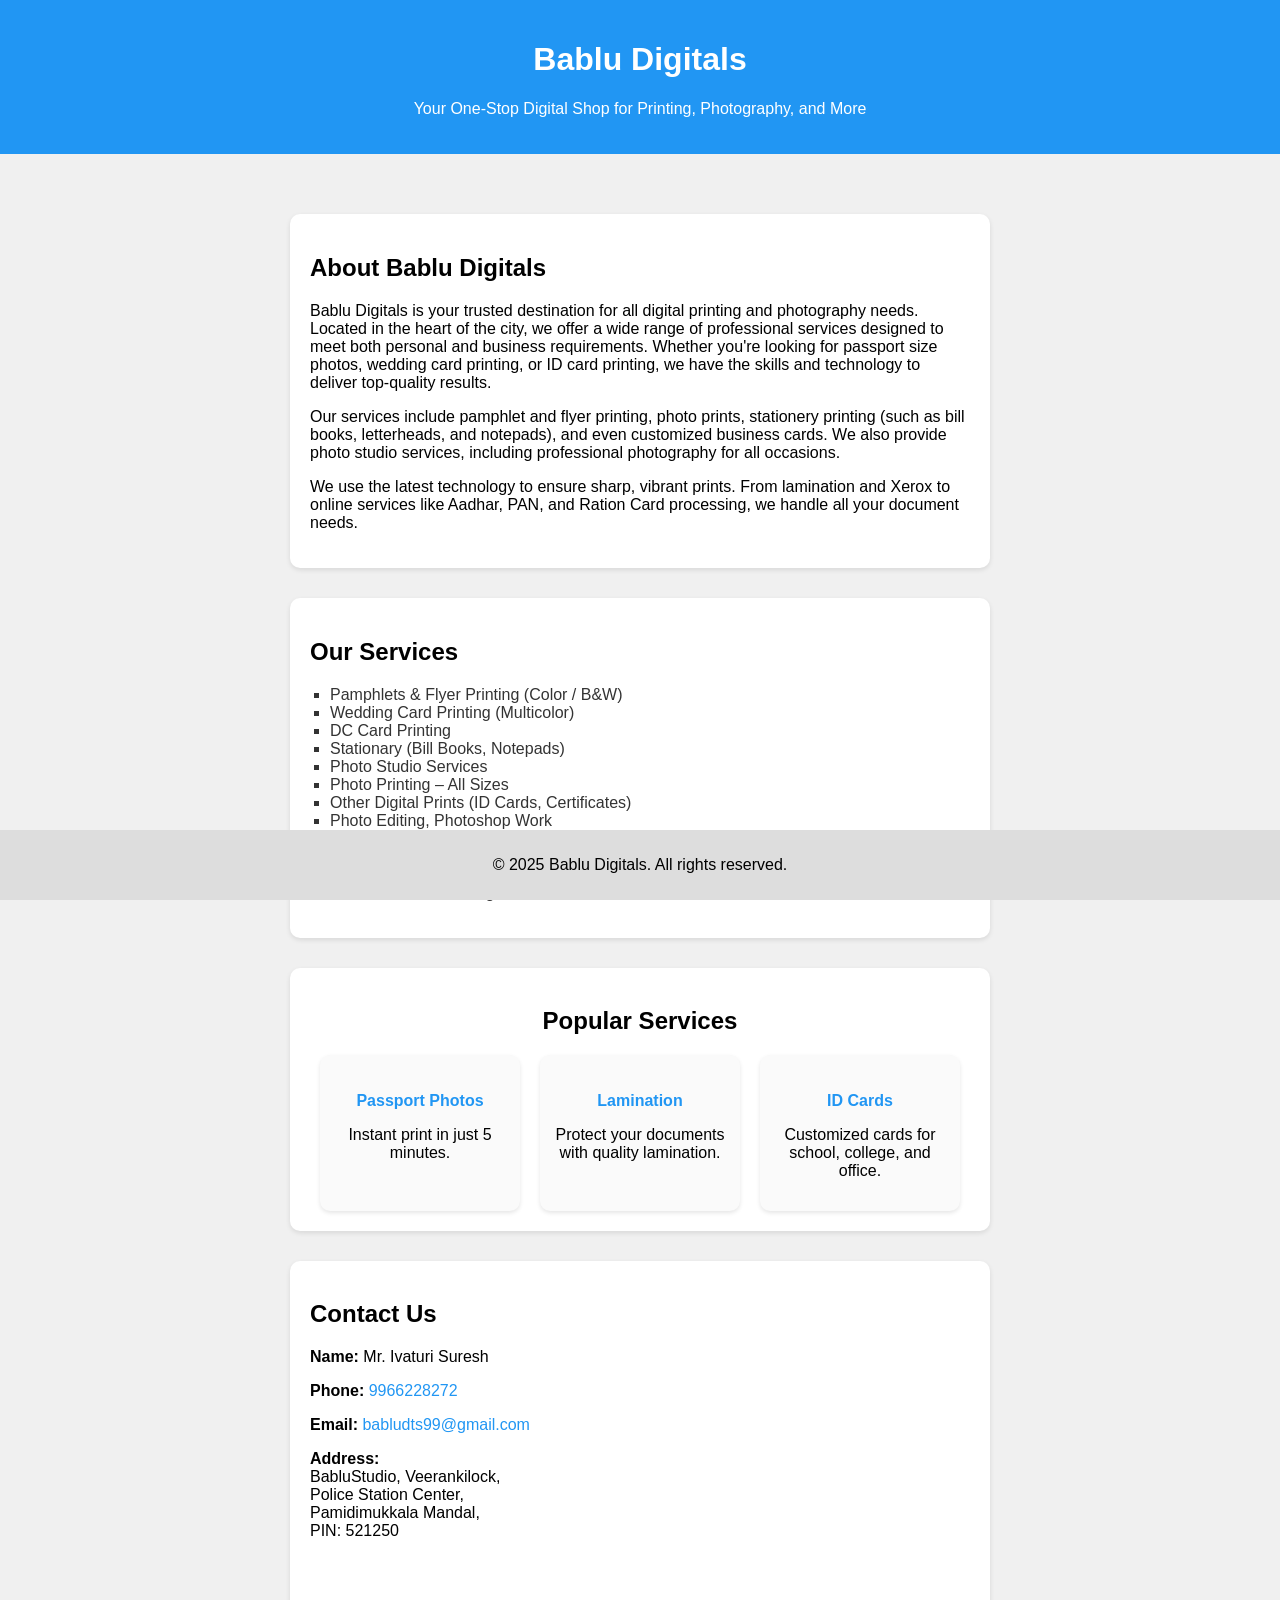
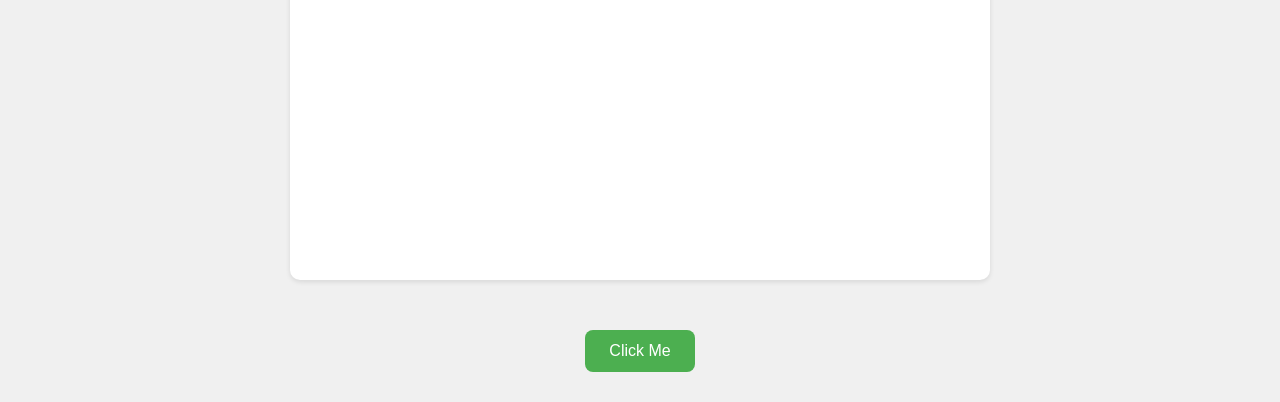
==== index.html @ 46b444a3 "Add files via upload" ====
<!DOCTYPE html>
<html lang="en">
<head>
  <meta charset="UTF-8" />
  <meta name="viewport" content="width=device-width, initial-scale=1.0" />
  <title>Bablu Digitals</title>
  <link rel="stylesheet" href="style.css" />
</head>
<body>

  <header>
    <h1>Bablu Digitals</h1>
    <p>Your One-Stop Digital Shop for Printing, Photography, and More</p>
  </header>

  <main>

    <!-- About Section -->
    <section id="about">
      <h2>About Bablu Digitals</h2>
      <p>Bablu Digitals is your trusted destination for all digital printing and photography needs. Located in the heart of the city, we offer a wide range of professional services designed to meet both personal and business requirements. Whether you're looking for passport size photos, wedding card printing, or ID card printing, we have the skills and technology to deliver top-quality results.</p>
      <p>Our services include pamphlet and flyer printing, photo prints, stationery printing (such as bill books, letterheads, and notepads), and even customized business cards. We also provide photo studio services, including professional photography for all occasions.</p>
      <p>We use the latest technology to ensure sharp, vibrant prints. From lamination and Xerox to online services like Aadhar, PAN, and Ration Card processing, we handle all your document needs.</p>
    </section>

    <!-- Services Section -->
    <section id="services">
      <h2>Our Services</h2>
      <ul>
        <li>Pamphlets & Flyer Printing (Color / B&W)</li>
        <li>Wedding Card Printing (Multicolor)</li>
        <li>DC Card Printing</li>
        <li>Stationary (Bill Books, Notepads)</li>
        <li>Photo Studio Services</li>
        <li>Photo Printing – All Sizes</li>
        <li>Other Digital Prints (ID Cards, Certificates)</li>
        <li>Photo Editing, Photoshop Work</li>
        <li>Color & B/W Xerox</li>
        <li>Lamination</li>
        <li>Online Services – Aadhar, PAN, Ration Card</li>
        <li>Mobile & DTH Recharge</li>
      </ul>
    </section>

    <!-- Popular Services -->
    <section id="products">
      <h2>Popular Services</h2>
      <div class="product-grid">
        <div class="card">
          <h4>Passport Photos</h4>
          <p>Instant print in just 5 minutes.</p>
        </div>
        <div class="card">
          <h4>Lamination</h4>
          <p>Protect your documents with quality lamination.</p>
        </div>
        <div class="card">
          <h4>ID Cards</h4>
          <p>Customized cards for school, college, and office.</p>
        </div>
      </div>
    </section>

    <!-- Contact Section -->
    <section id="contact">
      <h2>Contact Us</h2>
      <p><strong>Name:</strong> Mr. Ivaturi Suresh</p>
      <p><strong>Phone:</strong> <a href="tel:9966228272">9966228272</a></p>
      <p><strong>Email:</strong> <a href="mailto:babludts99@gmail.com">babludts99@gmail.com</a></p>
      <p><strong>Address:</strong><br>
        BabluStudio, Veerankilock,<br>
        Police Station Center,<br>
        Pamidimukkala Mandal,<br>
        PIN: 521250
      </p>
      <iframe 
        src="https://www.google.com/maps?q=Pamidimukkala+Mandal+Veerankilock+521250&output=embed" 
        width="100%" 
        height="300" 
        style="border:0;" 
        allowfullscreen 
        loading="lazy">
      </iframe>
    </section>

    <button onclick="showMessage()">Click Me</button>

  </main>

  <footer>
    <p>&copy; 2025 Bablu Digitals. All rights reserved.</p>
  </footer>

  <script src="script.js"></script>
</body>
</html>
---- style.css ----
/* Global styles */
* {
  transition: all 0.3s ease-in-out;
  scroll-behavior: smooth;
  box-sizing: border-box;
}

body {
  font-family: 'Segoe UI', sans-serif;
  background-color: #f0f0f0;
  margin: 0;
  padding: 0;
}

header {
  background-color: #2196f3;
  color: white;
  padding: 20px;
  text-align: center;
}

main {
  padding: 30px;
  text-align: center;
}

footer {
  background-color: #ddd;
  text-align: center;
  padding: 10px;
  position: fixed;
  width: 100%;
  bottom: 0;
}

/* Sections fade in */
section {
  opacity: 0;
  transform: translateY(30px);
  animation: fadeIn 0.8s ease-in-out forwards;
  animation-delay: 0.1s;
  background-color: #fff;
  padding: 20px;
  margin: 30px auto;
  border-radius: 10px;
  max-width: 700px;
  box-shadow: 0 2px 5px rgba(0,0,0,0.1);
  text-align: left;
}

@keyframes fadeIn {
  to {
    opacity: 1;
    transform: translateY(0);
  }
}

#services ul {
  list-style-type: square;
  padding-left: 20px;
  color: #333;
}

#products {
  text-align: center;
}

.product-grid {
  display: flex;
  gap: 20px;
  flex-wrap: wrap;
  justify-content: center;
}

.card {
  background-color: #fafafa;
  padding: 15px;
  border-radius: 10px;
  width: 200px;
  box-shadow: 0 2px 4px rgba(0,0,0,0.1);
  text-align: center;
  transition: transform 0.3s;
}

.card:hover {
  transform: scale(1.05);
}

.card h4 {
  margin-bottom: 10px;
  color: #2196f3;
}

#contact a {
  color: #2196f3;
  text-decoration: none;
}

/* Buttons */
button, a.button-link {
  background-color: #4CAF50;
  color: white;
  padding: 12px 24px;
  font-size: 16px;
  border: none;
  border-radius: 8px;
  cursor: pointer;
  margin-top: 20px;
  transition: background-color 0.3s, transform 0.2s;
  text-decoration: none;
  display: inline-block;
}

button:hover, a.button-link:hover {
  background-color: #388e3c;
  transform: scale(1.05);
}
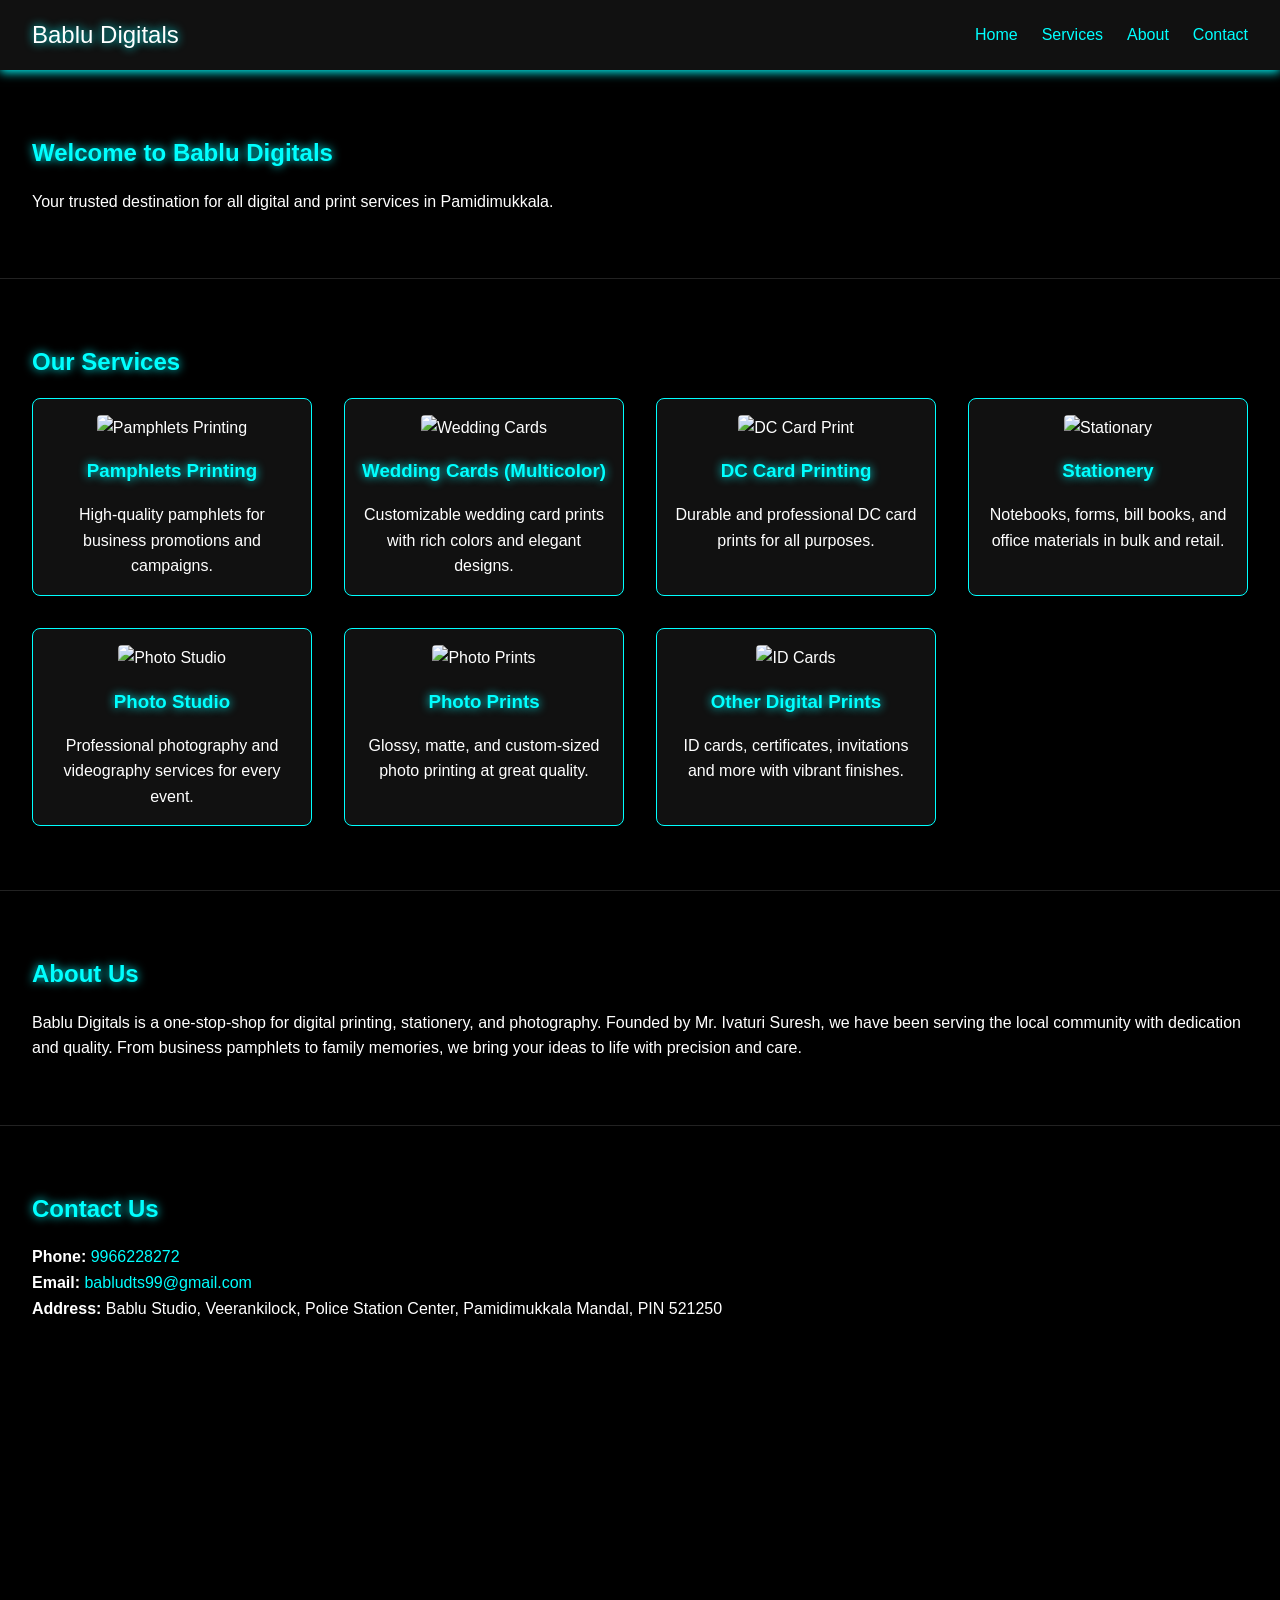
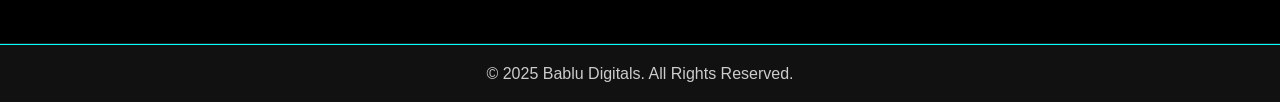
==== commit d74097db: "Add files via upload" ====
--- a/index.html
+++ b/index.html
@@ -2,93 +2,90 @@
 <html lang="en">
 <head>
   <meta charset="UTF-8" />
-  <meta name="viewport" content="width=device-width, initial-scale=1.0" />
+  <meta name="viewport" content="width=device-width, initial-scale=1.0"/>
   <title>Bablu Digitals</title>
   <link rel="stylesheet" href="style.css" />
 </head>
 <body>
 
-  <header>
-    <h1>Bablu Digitals</h1>
-    <p>Your One-Stop Digital Shop for Printing, Photography, and More</p>
+  <!-- Navbar -->
+  <header class="navbar">
+    <div class="logo">Bablu Digitals</div>
+    <nav>
+      <ul>
+        <li><a href="#home">Home</a></li>
+        <li><a href="#services">Services</a></li>
+        <li><a href="#about">About</a></li>
+        <li><a href="#contact">Contact</a></li>
+      </ul>
+    </nav>
   </header>
 
-  <main>
+  <!-- Sections -->
+  <section id="home">
+    <h1>Welcome to Bablu Digitals</h1>
+    <p>Your trusted destination for all digital and print services in Pamidimukkala.</p>
+  </section>
 
-    <!-- About Section -->
-    <section id="about">
-      <h2>About Bablu Digitals</h2>
-      <p>Bablu Digitals is your trusted destination for all digital printing and photography needs. Located in the heart of the city, we offer a wide range of professional services designed to meet both personal and business requirements. Whether you're looking for passport size photos, wedding card printing, or ID card printing, we have the skills and technology to deliver top-quality results.</p>
-      <p>Our services include pamphlet and flyer printing, photo prints, stationery printing (such as bill books, letterheads, and notepads), and even customized business cards. We also provide photo studio services, including professional photography for all occasions.</p>
-      <p>We use the latest technology to ensure sharp, vibrant prints. From lamination and Xerox to online services like Aadhar, PAN, and Ration Card processing, we handle all your document needs.</p>
-    </section>
+  <section id="services">
+    <h2>Our Services</h2>
+    <div class="card-container">
+      <div class="service-card">
+        <img src="https://via.placeholder.com/150" alt="Pamphlets Printing">
+        <h3>Pamphlets Printing</h3>
+        <p>High-quality pamphlets for business promotions and campaigns.</p>
+      </div>
+      <div class="service-card">
+        <img src="https://via.placeholder.com/150" alt="Wedding Cards">
+        <h3>Wedding Cards (Multicolor)</h3>
+        <p>Customizable wedding card prints with rich colors and elegant designs.</p>
+      </div>
+      <div class="service-card">
+        <img src="https://via.placeholder.com/150" alt="DC Card Print">
+        <h3>DC Card Printing</h3>
+        <p>Durable and professional DC card prints for all purposes.</p>
+      </div>
+      <div class="service-card">
+        <img src="https://via.placeholder.com/150" alt="Stationary">
+        <h3>Stationery</h3>
+        <p>Notebooks, forms, bill books, and office materials in bulk and retail.</p>
+      </div>
+      <div class="service-card">
+        <img src="https://via.placeholder.com/150" alt="Photo Studio">
+        <h3>Photo Studio</h3>
+        <p>Professional photography and videography services for every event.</p>
+      </div>
+      <div class="service-card">
+        <img src="https://via.placeholder.com/150" alt="Photo Prints">
+        <h3>Photo Prints</h3>
+        <p>Glossy, matte, and custom-sized photo printing at great quality.</p>
+      </div>
+      <div class="service-card">
+        <img src="https://via.placeholder.com/150" alt="ID Cards">
+        <h3>Other Digital Prints</h3>
+        <p>ID cards, certificates, invitations and more with vibrant finishes.</p>
+      </div>
+    </div>
+  </section>
 
-    <!-- Services Section -->
-    <section id="services">
-      <h2>Our Services</h2>
-      <ul>
-        <li>Pamphlets & Flyer Printing (Color / B&W)</li>
-        <li>Wedding Card Printing (Multicolor)</li>
-        <li>DC Card Printing</li>
-        <li>Stationary (Bill Books, Notepads)</li>
-        <li>Photo Studio Services</li>
-        <li>Photo Printing – All Sizes</li>
-        <li>Other Digital Prints (ID Cards, Certificates)</li>
-        <li>Photo Editing, Photoshop Work</li>
-        <li>Color & B/W Xerox</li>
-        <li>Lamination</li>
-        <li>Online Services – Aadhar, PAN, Ration Card</li>
-        <li>Mobile & DTH Recharge</li>
-      </ul>
-    </section>
+  <section id="about">
+    <h2>About Us</h2>
+    <p>Bablu Digitals is a one-stop-shop for digital printing, stationery, and photography. Founded by Mr. Ivaturi Suresh, we have been serving the local community with dedication and quality. From business pamphlets to family memories, we bring your ideas to life with precision and care.</p>
+  </section>
 
-    <!-- Popular Services -->
-    <section id="products">
-      <h2>Popular Services</h2>
-      <div class="product-grid">
-        <div class="card">
-          <h4>Passport Photos</h4>
-          <p>Instant print in just 5 minutes.</p>
-        </div>
-        <div class="card">
-          <h4>Lamination</h4>
-          <p>Protect your documents with quality lamination.</p>
-        </div>
-        <div class="card">
-          <h4>ID Cards</h4>
-          <p>Customized cards for school, college, and office.</p>
-        </div>
-      </div>
-    </section>
-
-    <!-- Contact Section -->
-    <section id="contact">
-      <h2>Contact Us</h2>
-      <p><strong>Name:</strong> Mr. Ivaturi Suresh</p>
-      <p><strong>Phone:</strong> <a href="tel:9966228272">9966228272</a></p>
-      <p><strong>Email:</strong> <a href="mailto:babludts99@gmail.com">babludts99@gmail.com</a></p>
-      <p><strong>Address:</strong><br>
-        BabluStudio, Veerankilock,<br>
-        Police Station Center,<br>
-        Pamidimukkala Mandal,<br>
-        PIN: 521250
-      </p>
-      <iframe 
-        src="https://www.google.com/maps?q=Pamidimukkala+Mandal+Veerankilock+521250&output=embed" 
-        width="100%" 
-        height="300" 
-        style="border:0;" 
-        allowfullscreen 
-        loading="lazy">
-      </iframe>
-    </section>
-
-    <button onclick="showMessage()">Click Me</button>
-
-  </main>
+  <section id="contact">
+    <h2>Contact Us</h2>
+    <p><strong>Phone:</strong> <a href="tel:9966228272">9966228272</a></p>
+    <p><strong>Email:</strong> <a href="mailto:babludts99@gmail.com">babludts99@gmail.com</a></p>
+    <p><strong>Address:</strong> Bablu Studio, Veerankilock, Police Station Center, Pamidimukkala Mandal, PIN 521250</p>
+    <iframe
+      src="https://maps.google.com/maps?q=pamidimukkala%20mandal&t=&z=13&ie=UTF8&iwloc=&output=embed"
+      width="100%" height="250" style="border:0;" allowfullscreen loading="lazy">
+    </iframe>
+  </section>
 
   <footer>
-    <p>&copy; 2025 Bablu Digitals. All rights reserved.</p>
+    <p>&copy; 2025 Bablu Digitals. All Rights Reserved.</p>
   </footer>
 
   <script src="script.js"></script>
--- a/style.css
+++ b/style.css
@@ -1,117 +1,101 @@
 /* Global styles */
 * {
-  transition: all 0.3s ease-in-out;
+  margin: 0;
+  padding: 0;
+  box-sizing: border-box;
   scroll-behavior: smooth;
-  box-sizing: border-box;
 }
 
 body {
   font-family: 'Segoe UI', sans-serif;
-  background-color: #f0f0f0;
-  margin: 0;
-  padding: 0;
+  background-color: #000;
+  color: #fff;
+  line-height: 1.6;
 }
 
-header {
-  background-color: #2196f3;
-  color: white;
-  padding: 20px;
+a {
+  color: #0ff;
+  text-decoration: none;
+  transition: 0.3s;
+}
+
+a:hover {
+  color: #fff;
+  text-shadow: 0 0 5px #0ff, 0 0 10px #0ff;
+}
+
+.navbar {
+  display: flex;
+  justify-content: space-between;
+  align-items: center;
+  background-color: #111;
+  padding: 1rem 2rem;
+  position: sticky;
+  top: 0;
+  z-index: 1000;
+  box-shadow: 0 2px 10px #0ff;
+}
+
+.navbar .logo {
+  font-size: 1.5rem;
+  color: #fff;
+  text-shadow: 0 0 10px #0ff;
+}
+
+.navbar ul {
+  list-style: none;
+  display: flex;
+  gap: 1.5rem;
+}
+
+.navbar li a:hover {
+  color: #0ff;
+  text-shadow: 0 0 10px #0ff;
+}
+
+section {
+  padding: 4rem 2rem;
+  border-bottom: 1px solid #222;
+}
+
+h1, h2, h3 {
+  color: #0ff;
+  text-shadow: 0 0 10px #0ff;
+  margin-bottom: 1rem;
+}
+
+.card-container {
+  display: grid;
+  grid-template-columns: repeat(auto-fit, minmax(250px, 1fr));
+  gap: 2rem;
+}
+
+.service-card {
+  background-color: #111;
+  border: 1px solid #0ff;
+  padding: 1rem;
+  border-radius: 8px;
+  transition: transform 0.3s ease;
   text-align: center;
 }
 
-main {
-  padding: 30px;
-  text-align: center;
+.service-card:hover {
+  transform: scale(1.05);
+  box-shadow: 0 0 20px #0ff;
+}
+
+.service-card img {
+  width: 100%;
+  height: 150px;
+  object-fit: cover;
+  border-radius: 4px;
+  margin-bottom: 1rem;
 }
 
 footer {
-  background-color: #ddd;
   text-align: center;
-  padding: 10px;
-  position: fixed;
-  width: 100%;
-  bottom: 0;
+  padding: 1rem;
+  background-color: #111;
+  color: #ccc;
+  border-top: 1px solid #0ff;
 }
-
-/* Sections fade in */
-section {
-  opacity: 0;
-  transform: translateY(30px);
-  animation: fadeIn 0.8s ease-in-out forwards;
-  animation-delay: 0.1s;
-  background-color: #fff;
-  padding: 20px;
-  margin: 30px auto;
-  border-radius: 10px;
-  max-width: 700px;
-  box-shadow: 0 2px 5px rgba(0,0,0,0.1);
-  text-align: left;
-}
-
-@keyframes fadeIn {
-  to {
-    opacity: 1;
-    transform: translateY(0);
-  }
-}
-
-#services ul {
-  list-style-type: square;
-  padding-left: 20px;
-  color: #333;
-}
-
-#products {
-  text-align: center;
-}
-
-.product-grid {
-  display: flex;
-  gap: 20px;
-  flex-wrap: wrap;
-  justify-content: center;
-}
-
-.card {
-  background-color: #fafafa;
-  padding: 15px;
-  border-radius: 10px;
-  width: 200px;
-  box-shadow: 0 2px 4px rgba(0,0,0,0.1);
-  text-align: center;
-  transition: transform 0.3s;
-}
-
-.card:hover {
-  transform: scale(1.05);
-}
-
-.card h4 {
-  margin-bottom: 10px;
-  color: #2196f3;
-}
-
-#contact a {
-  color: #2196f3;
-  text-decoration: none;
-}
-
-/* Buttons */
-button, a.button-link {
-  background-color: #4CAF50;
-  color: white;
-  padding: 12px 24px;
-  font-size: 16px;
-  border: none;
-  border-radius: 8px;
-  cursor: pointer;
-  margin-top: 20px;
-  transition: background-color 0.3s, transform 0.2s;
-  text-decoration: none;
-  display: inline-block;
-}
-
-button:hover, a.button-link:hover {
-  background-color: #388e3c;
-  transform: scale(1.05);
-}
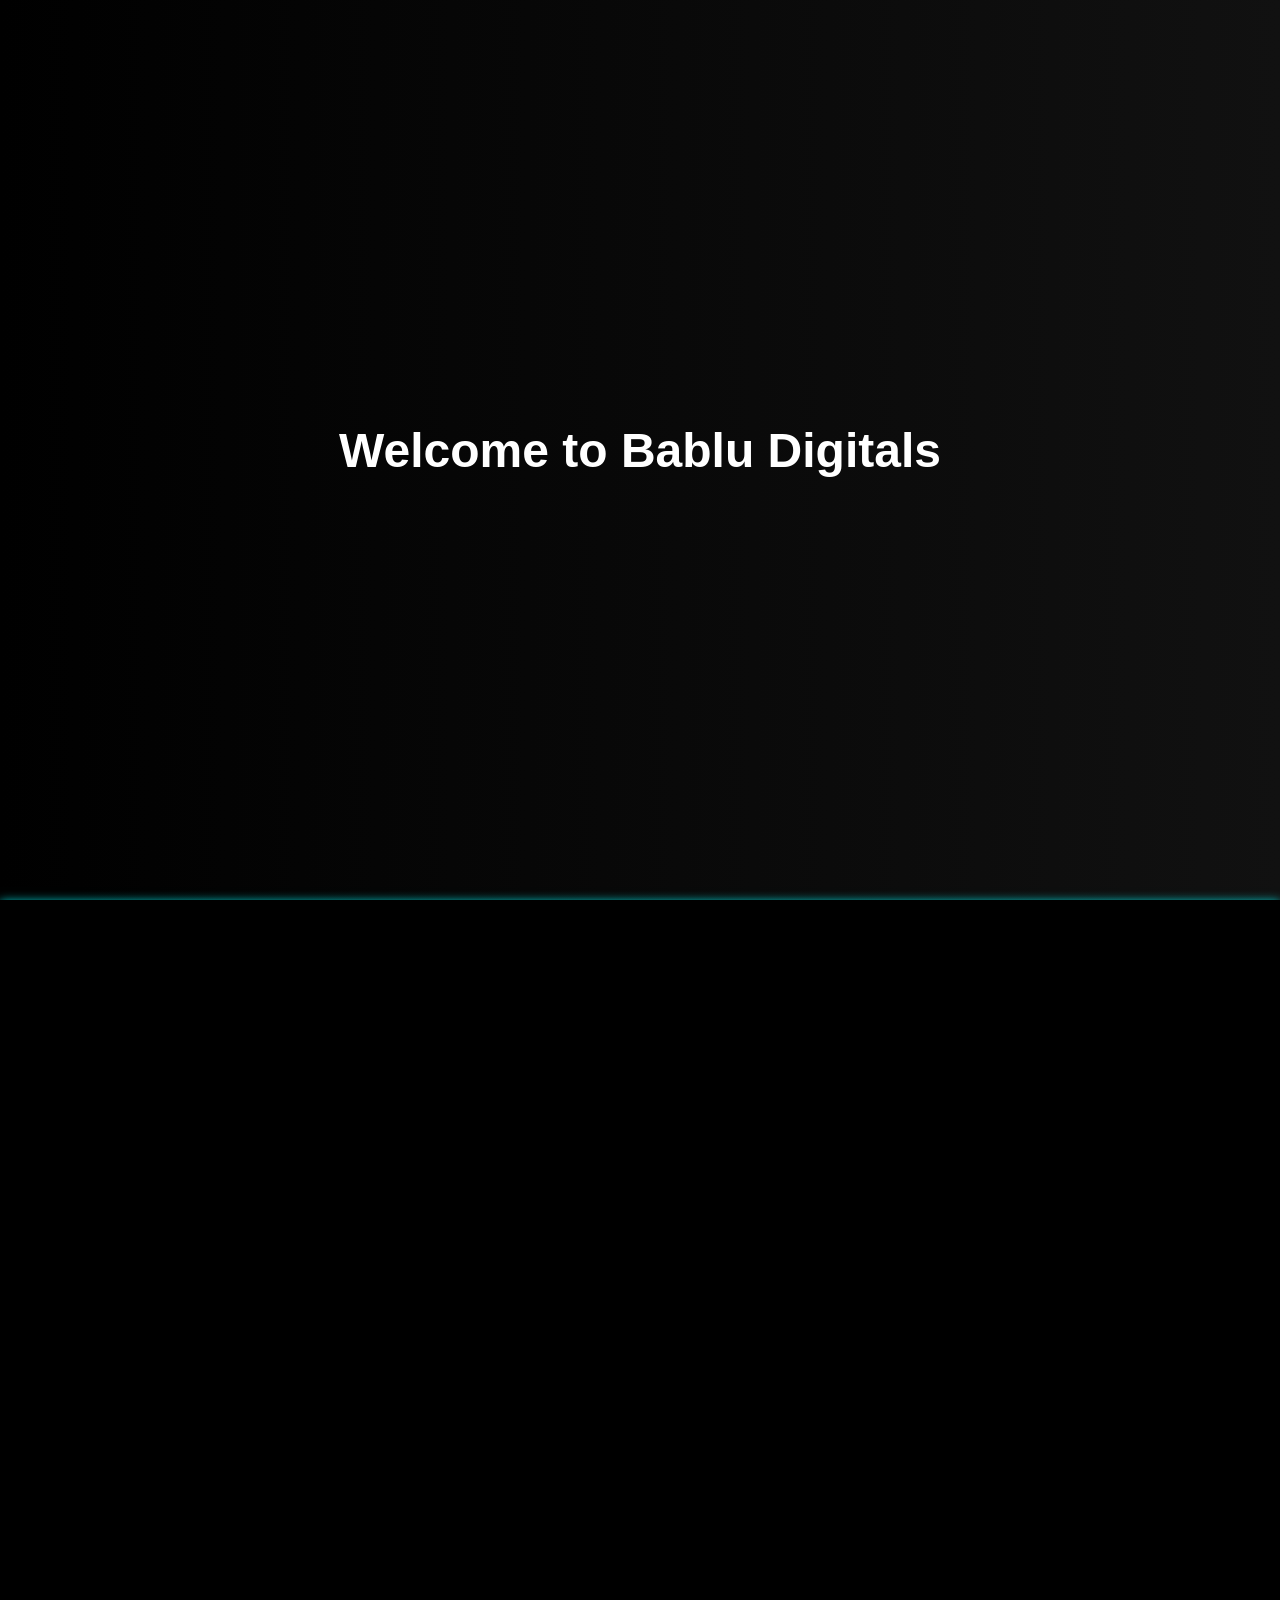
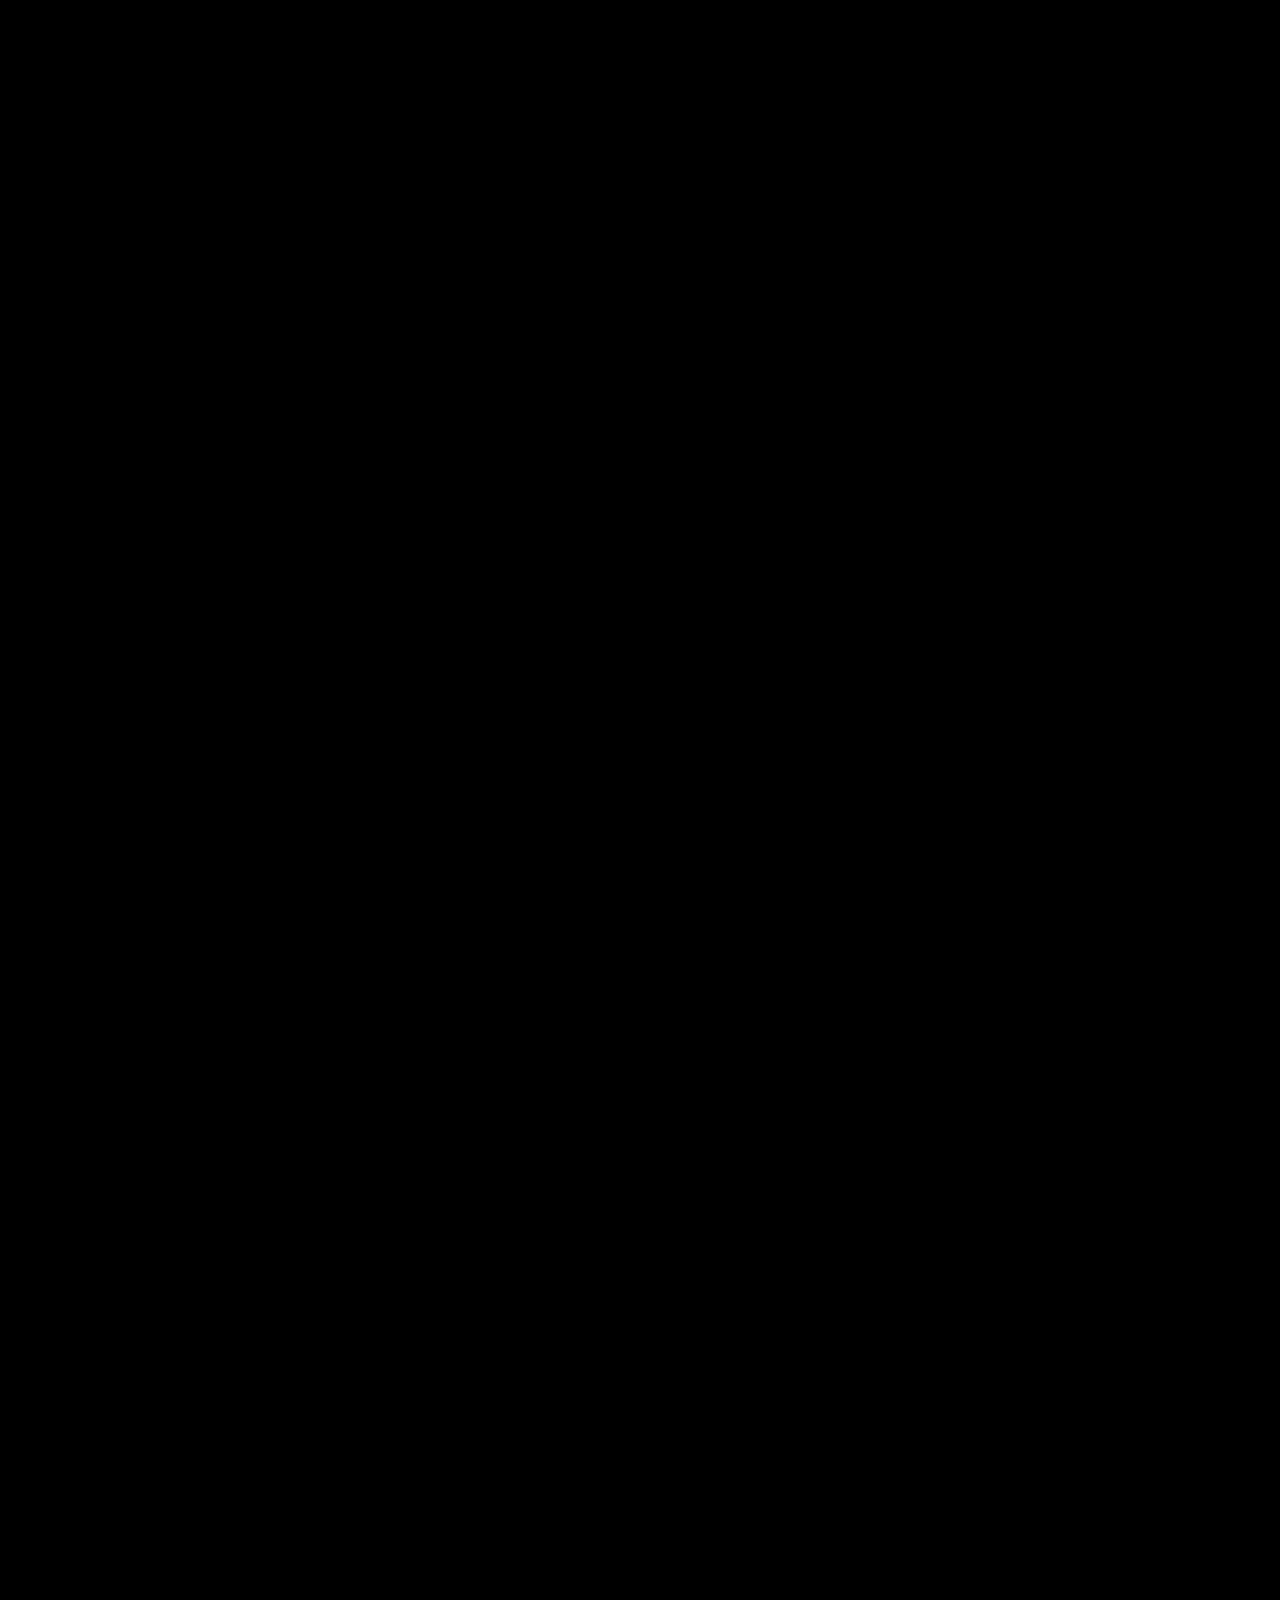
==== commit 56f3f538: "Add files via upload" ====
--- a/index.html
+++ b/index.html
@@ -8,6 +8,9 @@
 </head>
 <body>
 
+  <!-- Welcome screen -->
+  <div id="welcome">Welcome to Bablu Digitals</div>
+
   <!-- Navbar -->
   <header class="navbar">
     <div class="logo">Bablu Digitals</div>
@@ -15,64 +18,62 @@
       <ul>
         <li><a href="#home">Home</a></li>
         <li><a href="#services">Services</a></li>
-        <li><a href="#about">About</a></li>
-        <li><a href="#contact">Contact</a></li>
+        <li><a href="#about">About Us</a></li>
+        <li><a href="#contact">Contact Us</a></li>
       </ul>
     </nav>
   </header>
 
-  <!-- Sections -->
+  <!-- Home Section -->
   <section id="home">
     <h1>Welcome to Bablu Digitals</h1>
     <p>Your trusted destination for all digital and print services in Pamidimukkala.</p>
   </section>
 
+  <!-- Services Section -->
   <section id="services">
     <h2>Our Services</h2>
     <div class="card-container">
       <div class="service-card">
-        <img src="https://via.placeholder.com/150" alt="Pamphlets Printing">
+        <img src="https://via.placeholder.com/700x300" alt="Pamphlets Printing">
         <h3>Pamphlets Printing</h3>
         <p>High-quality pamphlets for business promotions and campaigns.</p>
       </div>
       <div class="service-card">
-        <img src="https://via.placeholder.com/150" alt="Wedding Cards">
+        <img src="https://via.placeholder.com/700x300" alt="Wedding Cards">
         <h3>Wedding Cards (Multicolor)</h3>
-        <p>Customizable wedding card prints with rich colors and elegant designs.</p>
+        <p>Elegant multicolor prints for your special day.</p>
       </div>
       <div class="service-card">
-        <img src="https://via.placeholder.com/150" alt="DC Card Print">
-        <h3>DC Card Printing</h3>
-        <p>Durable and professional DC card prints for all purposes.</p>
+        <img src="https://via.placeholder.com/700x300" alt="Stationary">
+        <h3>Stationery</h3>
+        <p>All types of notebooks, bills, and office materials.</p>
       </div>
       <div class="service-card">
-        <img src="https://via.placeholder.com/150" alt="Stationary">
-        <h3>Stationery</h3>
-        <p>Notebooks, forms, bill books, and office materials in bulk and retail.</p>
+        <img src="https://via.placeholder.com/700x300" alt="Photo Studio">
+        <h3>Photo Studio</h3>
+        <p>Professional photography for every memorable moment.</p>
       </div>
       <div class="service-card">
-        <img src="https://via.placeholder.com/150" alt="Photo Studio">
-        <h3>Photo Studio</h3>
-        <p>Professional photography and videography services for every event.</p>
+        <img src="https://via.placeholder.com/700x300" alt="Photo Prints">
+        <h3>Photo Prints</h3>
+        <p>Glossy, matte, and custom-size photo prints.</p>
       </div>
       <div class="service-card">
-        <img src="https://via.placeholder.com/150" alt="Photo Prints">
-        <h3>Photo Prints</h3>
-        <p>Glossy, matte, and custom-sized photo printing at great quality.</p>
-      </div>
-      <div class="service-card">
-        <img src="https://via.placeholder.com/150" alt="ID Cards">
+        <img src="https://via.placeholder.com/700x300" alt="Digital Prints">
         <h3>Other Digital Prints</h3>
-        <p>ID cards, certificates, invitations and more with vibrant finishes.</p>
+        <p>ID cards, certificates, invitations and more vibrant digital outputs.</p>
       </div>
     </div>
   </section>
 
+  <!-- About Section -->
   <section id="about">
     <h2>About Us</h2>
-    <p>Bablu Digitals is a one-stop-shop for digital printing, stationery, and photography. Founded by Mr. Ivaturi Suresh, we have been serving the local community with dedication and quality. From business pamphlets to family memories, we bring your ideas to life with precision and care.</p>
+    <p>Bablu Digitals is your one-stop-shop for digital printing, stationery, and photography. Founded by Mr. Ivaturi Suresh, our studio has been serving Pamidimukkala with quality and care. From business flyers to wedding cards, we help bring your ideas to life with precision.</p>
   </section>
 
+  <!-- Contact Section -->
   <section id="contact">
     <h2>Contact Us</h2>
     <p><strong>Phone:</strong> <a href="tel:9966228272">9966228272</a></p>
@@ -84,10 +85,10 @@
     </iframe>
   </section>
 
+  <!-- Footer -->
   <footer>
     <p>&copy; 2025 Bablu Digitals. All Rights Reserved.</p>
   </footer>
 
-  <script src="script.js"></script>
 </body>
 </html>
--- a/style.css
+++ b/style.css
@@ -1,4 +1,3 @@
-/* Global styles */
 * {
   margin: 0;
   padding: 0;
@@ -6,22 +5,18 @@
   scroll-behavior: smooth;
 }
 
-body {
+body, html {
   font-family: 'Segoe UI', sans-serif;
   background-color: #000;
   color: #fff;
-  line-height: 1.6;
+  width: 100%;
+  height: 100%;
+  overflow-x: hidden;
 }
 
 a {
-  color: #0ff;
   text-decoration: none;
-  transition: 0.3s;
-}
-
-a:hover {
-  color: #fff;
-  text-shadow: 0 0 5px #0ff, 0 0 10px #0ff;
+  color: cyan;
 }
 
 .navbar {
@@ -33,24 +28,50 @@
   position: sticky;
   top: 0;
   z-index: 1000;
-  box-shadow: 0 2px 10px #0ff;
+  box-shadow: 0 2px 10px cyan;
 }
 
 .navbar .logo {
   font-size: 1.5rem;
-  color: #fff;
-  text-shadow: 0 0 10px #0ff;
+  font-weight: bold;
+  animation: neon-glow 5s infinite linear;
 }
 
 .navbar ul {
   list-style: none;
   display: flex;
-  gap: 1.5rem;
+  gap: 2rem;
+}
+
+.navbar li a {
+  font-size: 1.1rem;
+  transition: 0.3s;
 }
 
 .navbar li a:hover {
   color: #0ff;
-  text-shadow: 0 0 10px #0ff;
+  text-shadow: 0 0 10px #0ff, 0 0 20px #0ff;
+}
+
+@keyframes neon-glow {
+  0% { color: red; text-shadow: 0 0 5px red; }
+  25% { color: orange; text-shadow: 0 0 10px orange; }
+  50% { color: cyan; text-shadow: 0 0 15px cyan; }
+  75% { color: lime; text-shadow: 0 0 20px lime; }
+  100% { color: red; text-shadow: 0 0 25px red; }
+}
+
+#welcome {
+  display: flex;
+  align-items: center;
+  justify-content: center;
+  height: 100vh;
+  background: linear-gradient(to right, #000, #111);
+  font-size: 3rem;
+  font-weight: bold;
+  animation: neon-glow 5s infinite linear;
+  text-align: center;
+  padding: 2rem;
 }
 
 section {
@@ -59,36 +80,39 @@
 }
 
 h1, h2, h3 {
-  color: #0ff;
-  text-shadow: 0 0 10px #0ff;
+  color: cyan;
+  text-shadow: 0 0 10px cyan;
   margin-bottom: 1rem;
 }
 
 .card-container {
-  display: grid;
-  grid-template-columns: repeat(auto-fit, minmax(250px, 1fr));
-  gap: 2rem;
+  display: flex;
+  flex-direction: column;
+  gap: 3rem;
 }
 
 .service-card {
   background-color: #111;
-  border: 1px solid #0ff;
-  padding: 1rem;
-  border-radius: 8px;
-  transition: transform 0.3s ease;
+  border: 2px solid cyan;
+  padding: 2rem;
+  border-radius: 10px;
+  transition: all 0.4s ease-in-out;
   text-align: center;
+  max-width: 700px;
+  margin: 0 auto;
 }
 
 .service-card:hover {
   transform: scale(1.05);
-  box-shadow: 0 0 20px #0ff;
+  box-shadow: 0 0 25px cyan;
+  border-color: #fff;
 }
 
 .service-card img {
   width: 100%;
-  height: 150px;
+  height: 300px;
   object-fit: cover;
-  border-radius: 4px;
+  border-radius: 6px;
   margin-bottom: 1rem;
 }
 
@@ -97,5 +121,5 @@
   padding: 1rem;
   background-color: #111;
   color: #ccc;
-  border-top: 1px solid #0ff;
+  border-top: 1px solid cyan;
 }
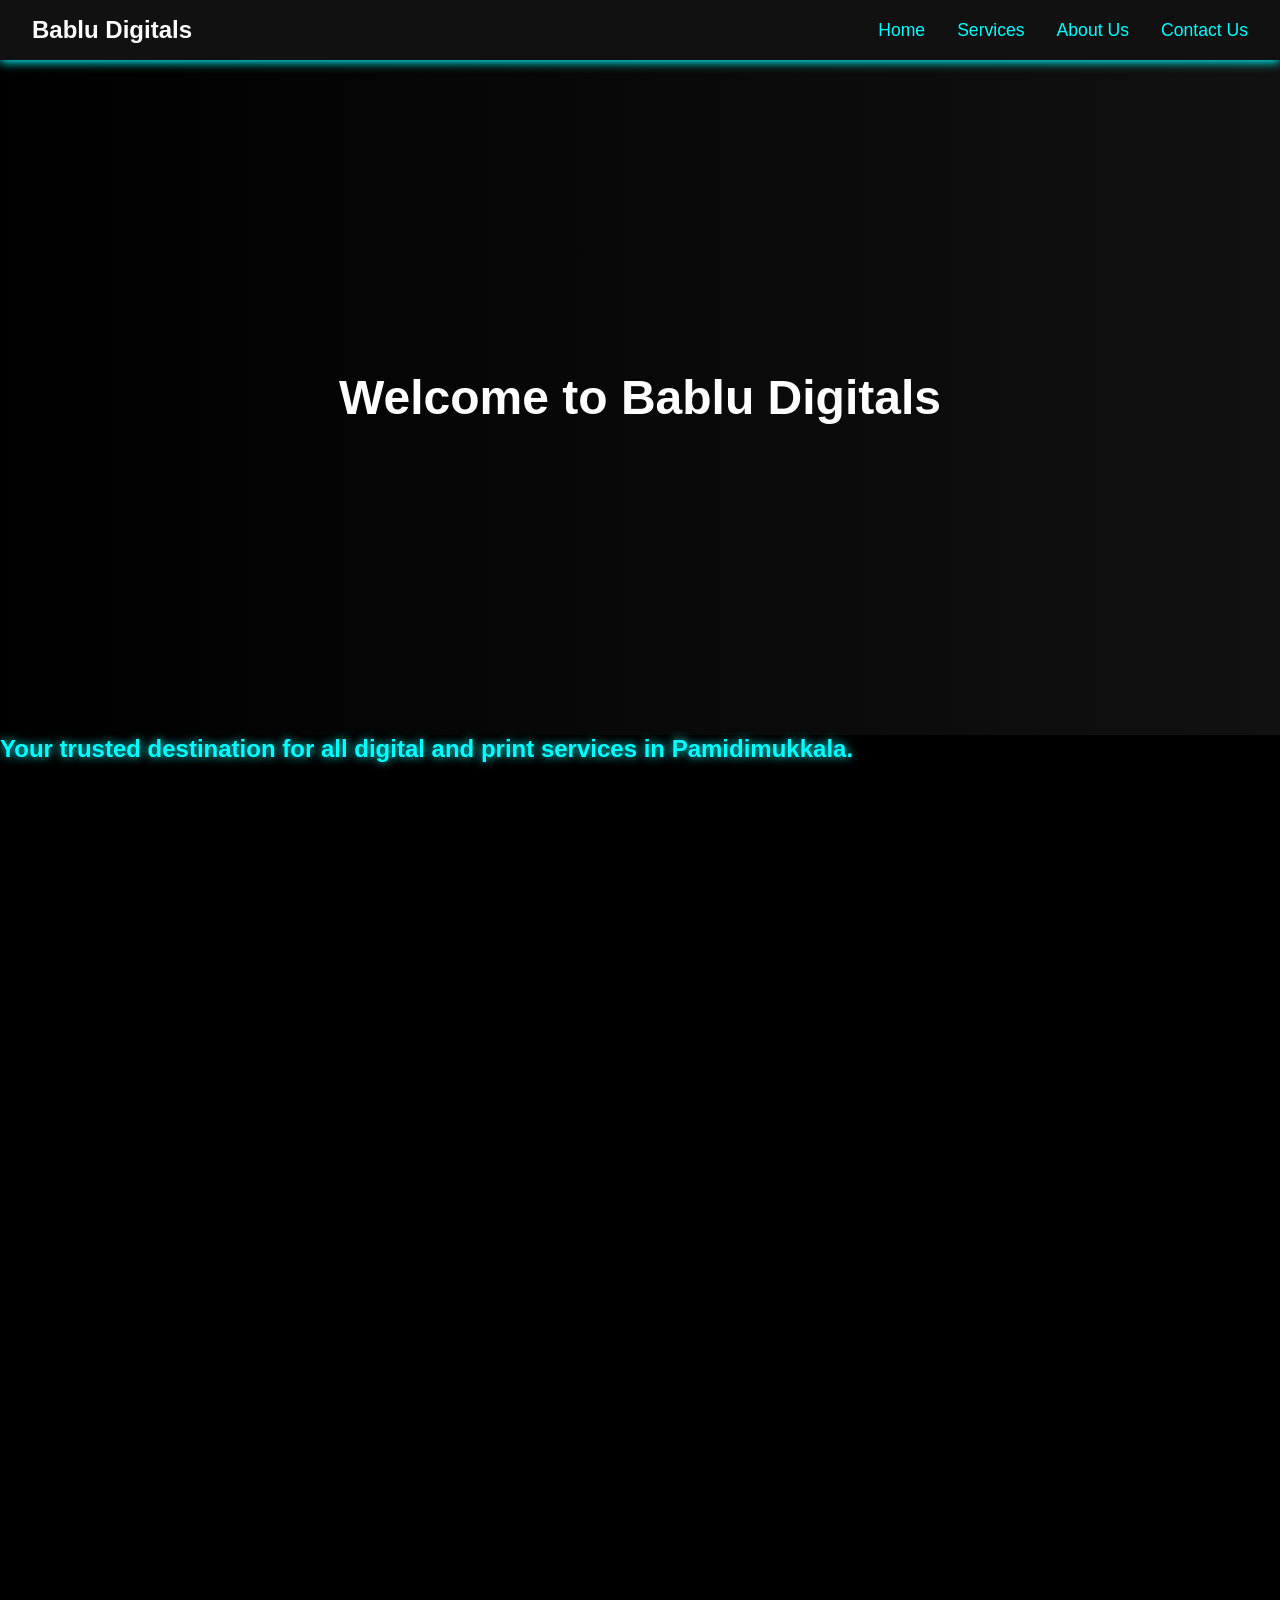
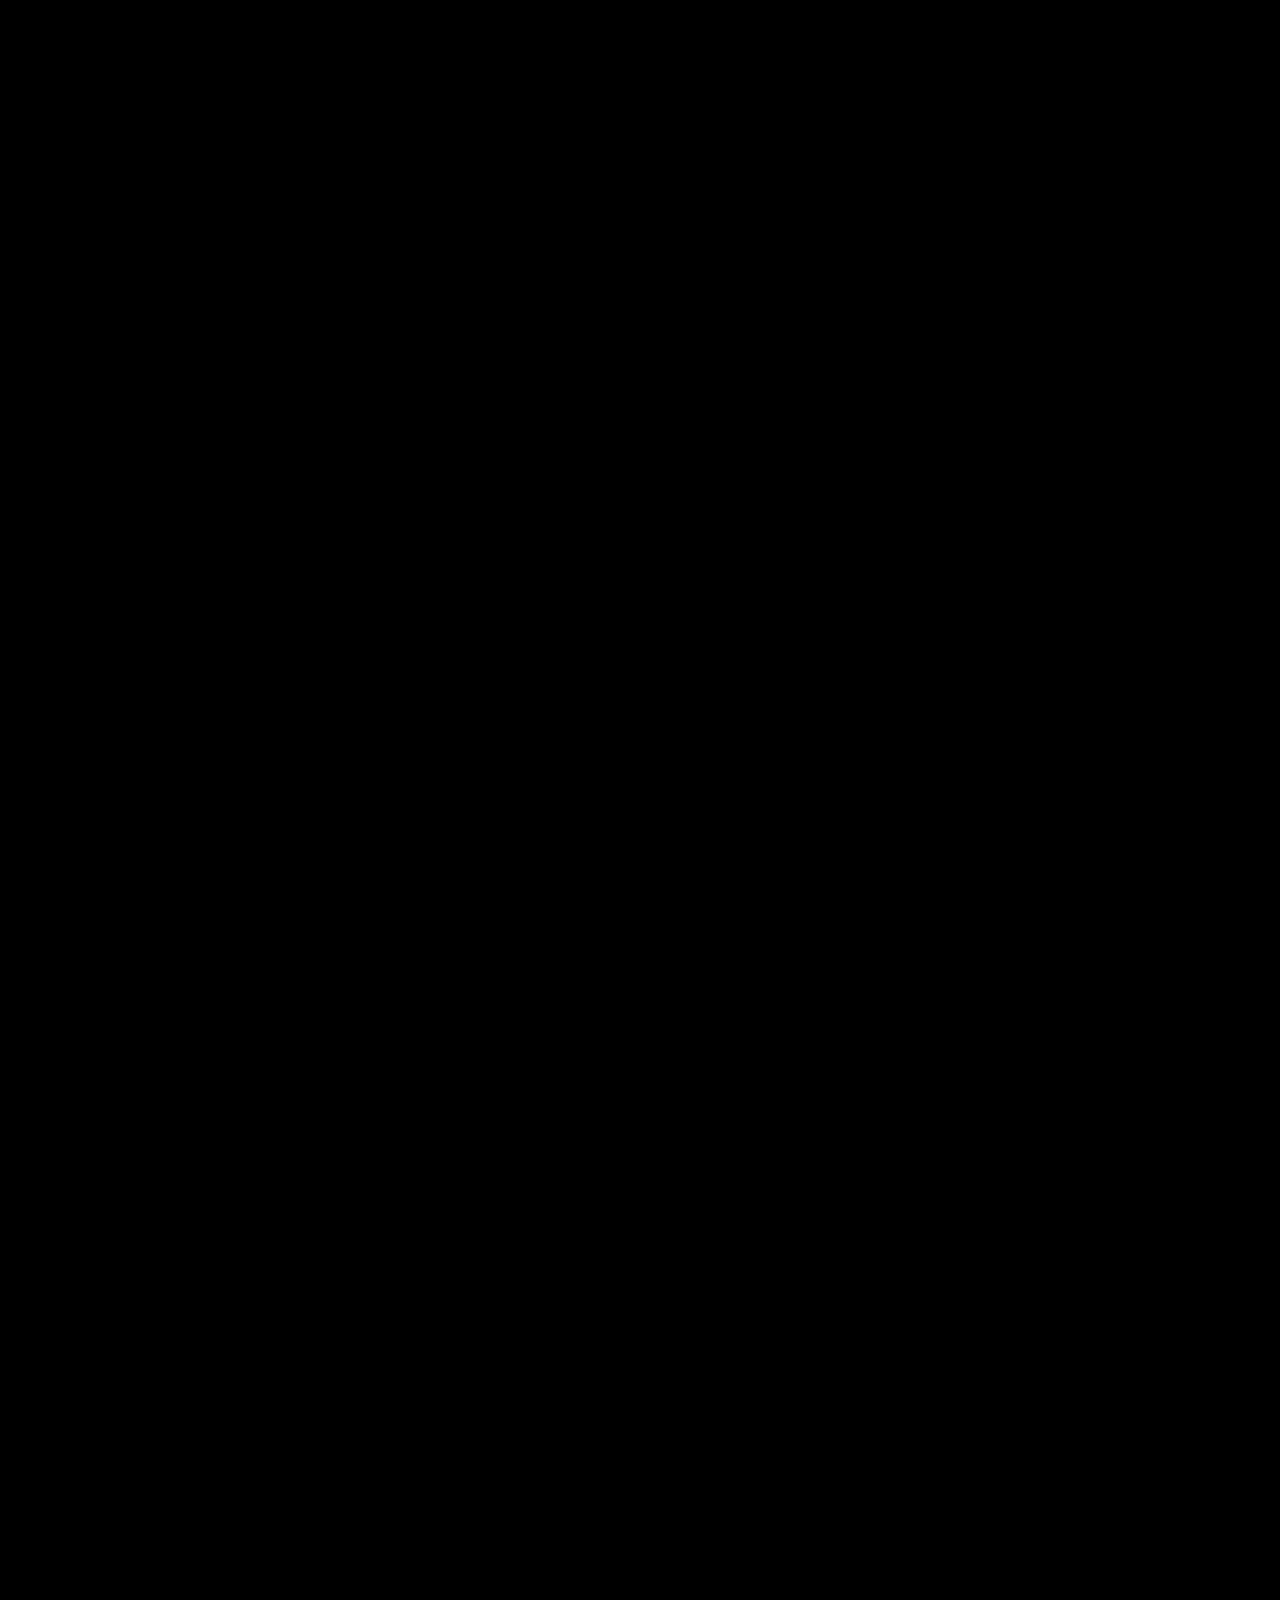
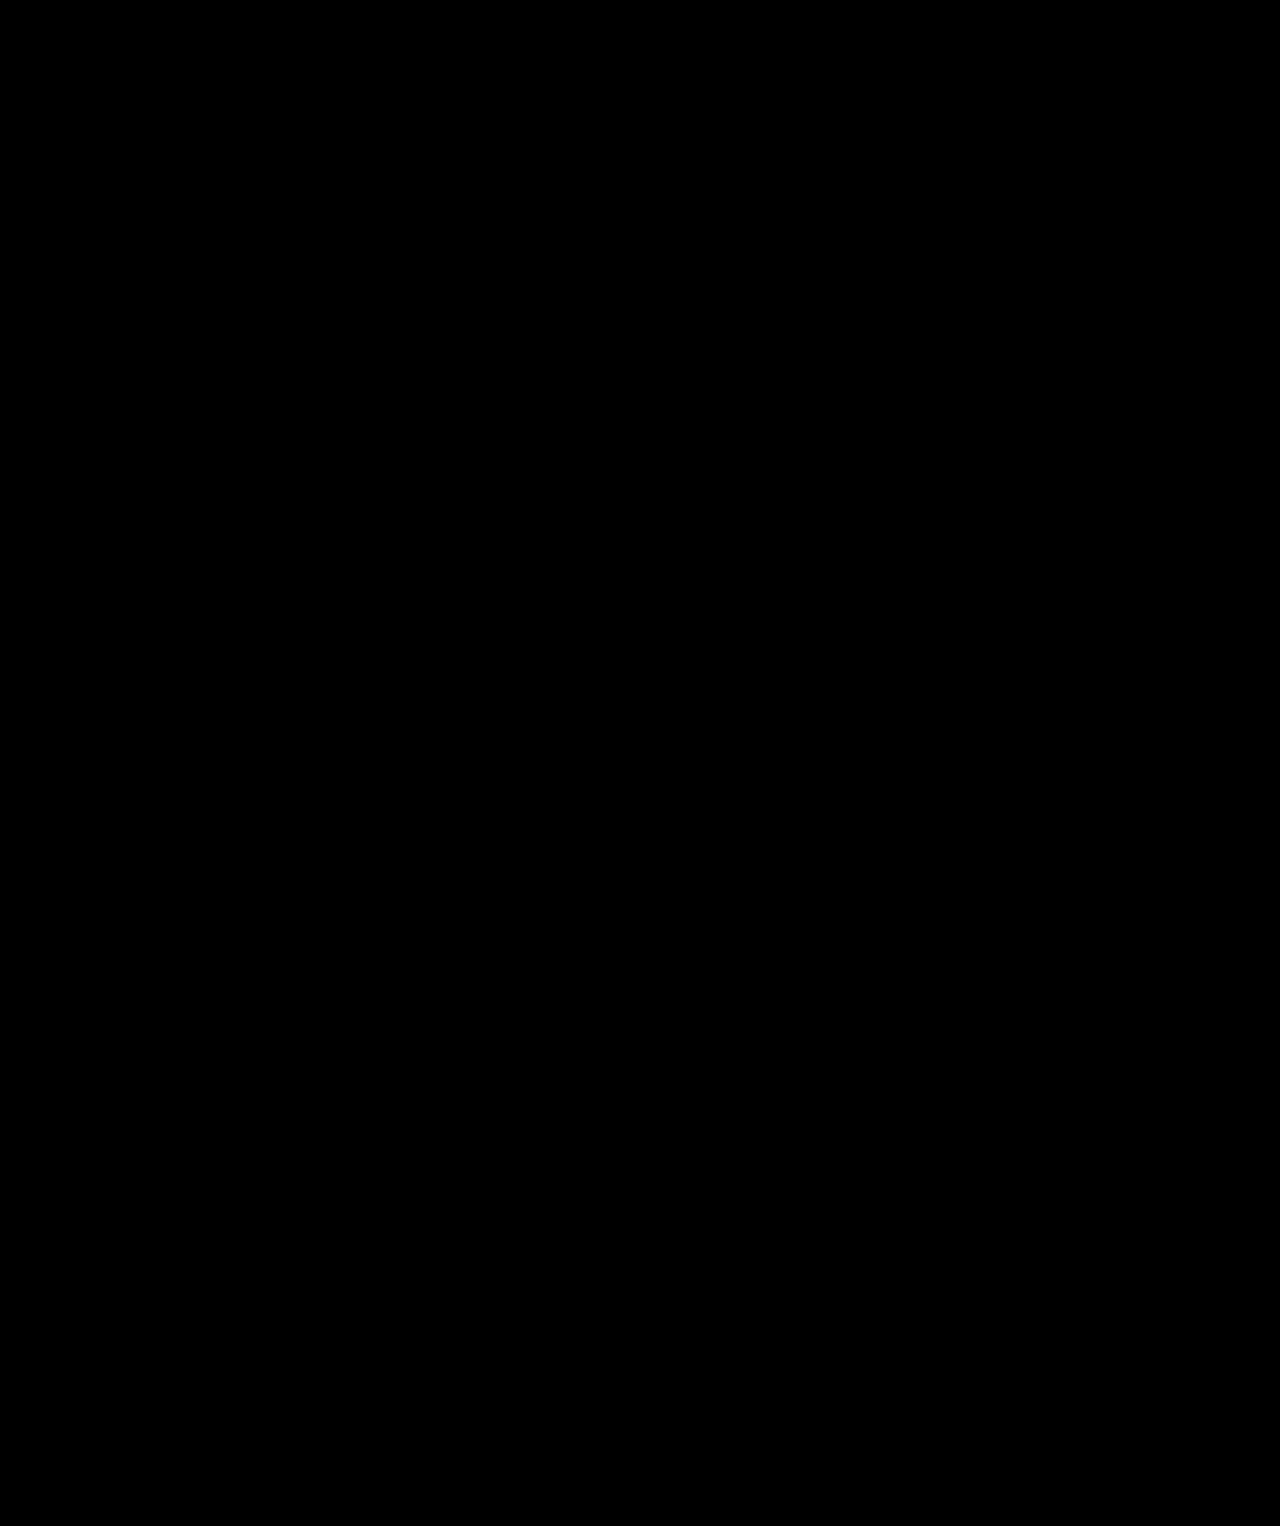
==== commit eb9a42d9: "Add files via upload" ====
--- a/index.html
+++ b/index.html
@@ -1,94 +1,217 @@
-<!DOCTYPE html>
-<html lang="en">
-<head>
-  <meta charset="UTF-8" />
-  <meta name="viewport" content="width=device-width, initial-scale=1.0"/>
-  <title>Bablu Digitals</title>
-  <link rel="stylesheet" href="style.css" />
-</head>
-<body>
-
-  <!-- Welcome screen -->
-  <div id="welcome">Welcome to Bablu Digitals</div>
-
-  <!-- Navbar -->
-  <header class="navbar">
-    <div class="logo">Bablu Digitals</div>
-    <nav>
-      <ul>
-        <li><a href="#home">Home</a></li>
-        <li><a href="#services">Services</a></li>
-        <li><a href="#about">About Us</a></li>
-        <li><a href="#contact">Contact Us</a></li>
-      </ul>
-    </nav>
-  </header>
-
-  <!-- Home Section -->
-  <section id="home">
-    <h1>Welcome to Bablu Digitals</h1>
-    <p>Your trusted destination for all digital and print services in Pamidimukkala.</p>
-  </section>
-
-  <!-- Services Section -->
-  <section id="services">
-    <h2>Our Services</h2>
-    <div class="card-container">
-      <div class="service-card">
-        <img src="https://via.placeholder.com/700x300" alt="Pamphlets Printing">
-        <h3>Pamphlets Printing</h3>
-        <p>High-quality pamphlets for business promotions and campaigns.</p>
-      </div>
-      <div class="service-card">
-        <img src="https://via.placeholder.com/700x300" alt="Wedding Cards">
-        <h3>Wedding Cards (Multicolor)</h3>
-        <p>Elegant multicolor prints for your special day.</p>
-      </div>
-      <div class="service-card">
-        <img src="https://via.placeholder.com/700x300" alt="Stationary">
-        <h3>Stationery</h3>
-        <p>All types of notebooks, bills, and office materials.</p>
-      </div>
-      <div class="service-card">
-        <img src="https://via.placeholder.com/700x300" alt="Photo Studio">
-        <h3>Photo Studio</h3>
-        <p>Professional photography for every memorable moment.</p>
-      </div>
-      <div class="service-card">
-        <img src="https://via.placeholder.com/700x300" alt="Photo Prints">
-        <h3>Photo Prints</h3>
-        <p>Glossy, matte, and custom-size photo prints.</p>
-      </div>
-      <div class="service-card">
-        <img src="https://via.placeholder.com/700x300" alt="Digital Prints">
-        <h3>Other Digital Prints</h3>
-        <p>ID cards, certificates, invitations and more vibrant digital outputs.</p>
-      </div>
-    </div>
-  </section>
-
-  <!-- About Section -->
-  <section id="about">
-    <h2>About Us</h2>
-    <p>Bablu Digitals is your one-stop-shop for digital printing, stationery, and photography. Founded by Mr. Ivaturi Suresh, our studio has been serving Pamidimukkala with quality and care. From business flyers to wedding cards, we help bring your ideas to life with precision.</p>
-  </section>
-
-  <!-- Contact Section -->
-  <section id="contact">
-    <h2>Contact Us</h2>
-    <p><strong>Phone:</strong> <a href="tel:9966228272">9966228272</a></p>
-    <p><strong>Email:</strong> <a href="mailto:babludts99@gmail.com">babludts99@gmail.com</a></p>
-    <p><strong>Address:</strong> Bablu Studio, Veerankilock, Police Station Center, Pamidimukkala Mandal, PIN 521250</p>
-    <iframe
-      src="https://maps.google.com/maps?q=pamidimukkala%20mandal&t=&z=13&ie=UTF8&iwloc=&output=embed"
-      width="100%" height="250" style="border:0;" allowfullscreen loading="lazy">
-    </iframe>
-  </section>
-
-  <!-- Footer -->
-  <footer>
-    <p>&copy; 2025 Bablu Digitals. All Rights Reserved.</p>
-  </footer>
-
-</body>
-</html>
+<!DOCTYPE html>
+<head>
+  <title>Bablu Digitals</title>
+  <style>
+    * {
+      margin: 0;
+      padding: 0;
+      box-sizing: border-box;
+      scroll-behavior: smooth;
+    }
+
+    body, html {
+      font-family: 'Segoe UI', sans-serif;
+      background-color: #000;
+      color: #fff;
+      width: 100%;
+      height: 100%;
+      overflow-x: hidden;
+    }
+
+    a {
+      text-decoration: none;
+      color: cyan;
+    }
+
+    .navbar {
+      display: flex;
+      justify-content: space-between;
+      align-items: center;
+      background-color: #111;
+      padding: 1rem 2rem;
+      position: sticky;
+      top: 0;
+      z-index: 1000;
+      box-shadow: 0 2px 10px cyan;
+    }
+
+    .navbar .logo {
+      font-size: 1.5rem;
+      font-weight: bold;
+      animation: neon-glow 5s infinite linear;
+    }
+
+    .navbar ul {
+      list-style: none;
+      display: flex;
+      gap: 2rem;
+    }
+
+    .navbar li a {
+      font-size: 1.1rem;
+      transition: 0.3s;
+    }
+
+    .navbar li a:hover {
+      color: #0ff;
+      text-shadow: 0 0 10px #0ff, 0 0 20px #0ff;
+    }
+
+    @keyframes neon-glow {
+      0% { color: red; text-shadow: 0 0 5px red; }
+      25% { color: orange; text-shadow: 0 0 10px orange; }
+      50% { color: cyan; text-shadow: 0 0 15px cyan; }
+      75% { color: lime; text-shadow: 0 0 20px lime; }
+      100% { color: red; text-shadow: 0 0 25px red; }
+    }
+
+    #welcome {
+      display: flex;
+      align-items: center;
+      justify-content: center;
+      height: 75vh;
+      background: linear-gradient(to right, #000, #111);
+      font-size: 3rem;
+      font-weight: bold;
+      animation: neon-glow 5s infinite linear;
+      text-align: center;
+      padding: 2rem;
+    }
+
+    section {
+      padding: 4rem 2rem;
+      border-bottom: 1px solid #222;
+    }
+
+    h2, h3 {
+      color: cyan;
+      text-shadow: 0 0 10px cyan;
+      margin-bottom: 1rem;
+    }
+
+    .card-container {
+      display: flex;
+      flex-direction: column;
+      gap: 3rem;
+    }
+
+    .service-card {
+      background-color: #111;
+      border: 2px solid cyan;
+      padding: 2rem;
+      border-radius: 10px;
+      transition: all 0.4s ease-in-out;
+      text-align: center;
+      max-width: 700px;
+      margin: 0 auto;
+    }
+
+    .service-card:hover {
+      transform: scale(1.05);
+      box-shadow: 0 0 25px cyan;
+      border-color: #fff;
+    }
+
+    .service-card img {
+      width: 100%;
+      height: 300px;
+      object-fit: cover;
+      border-radius: 6px;
+      margin-bottom: 1rem;
+    }
+
+    footer {
+      text-align: center;
+      padding: 1rem;
+      background-color: #111;
+      color: #ccc;
+      border-top: 1px solid cyan;
+    }
+  </style>
+</head>
+<body>
+  <!-- Navbar -->
+  <header class="navbar">
+    <div class="logo">Bablu Digitals</div>
+    <nav>
+      <ul>
+        <li><a href="#home">Home</a></li>
+        <li><a href="#services">Services</a></li>
+        <li><a href="#about">About Us</a></li>
+        <li><a href="#contact">Contact Us</a></li>
+      </ul>
+    </nav>
+  </header>
+
+  <!-- Welcome screen -->
+  <div id="welcome">Welcome to Bablu Digitals</div>
+  <h2>Your trusted destination for all digital and print services in Pamidimukkala.</h2>
+
+
+
+  <!-- Home Section -->
+  <section id="home">
+  </section>
+
+  <!-- Services Section -->
+  <section id="services">
+    <h2>Our Services</h2>
+    <div class="card-container">
+      <div class="service-card">
+        <img src="1.jpg" alt="Pamphlets Printing">
+        <h3>Pamphlets Printing</h3>
+        <p>High-quality pamphlets for business promotions and campaigns.</p>
+      </div>
+      <div class="service-card">
+        <img src="weeding.jpg" alt="Wedding Cards">
+        <h3>Wedding Cards (Multicolor)</h3>
+        <p>Elegant multicolor prints for your special day.</p>
+      </div>
+      <div class="service-card">
+        <img src="stationary.png" alt="Stationery">
+        <h3>Stationery</h3>
+        <p>All types of notebooks, bills, and office materials.</p>
+      </div>
+      <div class="service-card">
+        <img src="studio.png" alt="Photo Studio">
+        <h3>Photo Studio</h3>
+        <p>Professional photography for every memorable moment.</p>
+      </div>
+      <div class="service-card">
+        <img src="last.png" alt="Photo Prints">
+        <h3>Photo Prints</h3>
+        <p>Glossy, matte, and custom-size photo prints.</p>
+      </div>
+      <div class="service-card">
+        <img src="colour.png" alt="Digital Prints">
+        <h3>Other Digital Prints</h3>
+        <p>ID cards, certificates, invitations and more vibrant digital outputs.</p>
+      </div>
+    </div>
+  </section>
+
+  <!-- About Section -->
+  <section id="about">
+    <h2>About Us</h2>
+    <p>Bablu Digitals is your one-stop-shop for digital printing, stationery, and photography. Founded by Mr. Ivaturi Suresh, our studio has been serving Pamidimukkala with quality and care. From business flyers to wedding cards, we help bring your ideas to life with precision.</p>
+  </section>
+
+  <!-- Contact Section -->
+  <section id="contact">
+    <h2>Contact Us</h2>
+    <p><strong>Phone:</strong> <a href="tel:9966228272">9966228272</a></p>
+    <p><strong>Email:</strong> <a href="mailto:babludts99@gmail.com">babludts99@gmail.com</a></p>
+    <p><strong>Address:</strong> Bablu Studio, Veerankilock, Police Station Center, Pamidimukkala Mandal, PIN 521250</p>
+    <iframe
+      src="https://maps.google.com/maps?q=pamidimukkala%20mandal&t=&z=13&ie=UTF8&iwloc=&output=embed"
+      width="100%" height="250" style="border:0;" allowfullscreen loading="lazy">
+    </iframe>
+  </section>
+
+  <!-- Footer -->
+  <footer>
+    <p>&copy; 2010, Bablu Digitals. All Rights Reserved.</p>
+  </footer>
+
+</body>
+</html>
